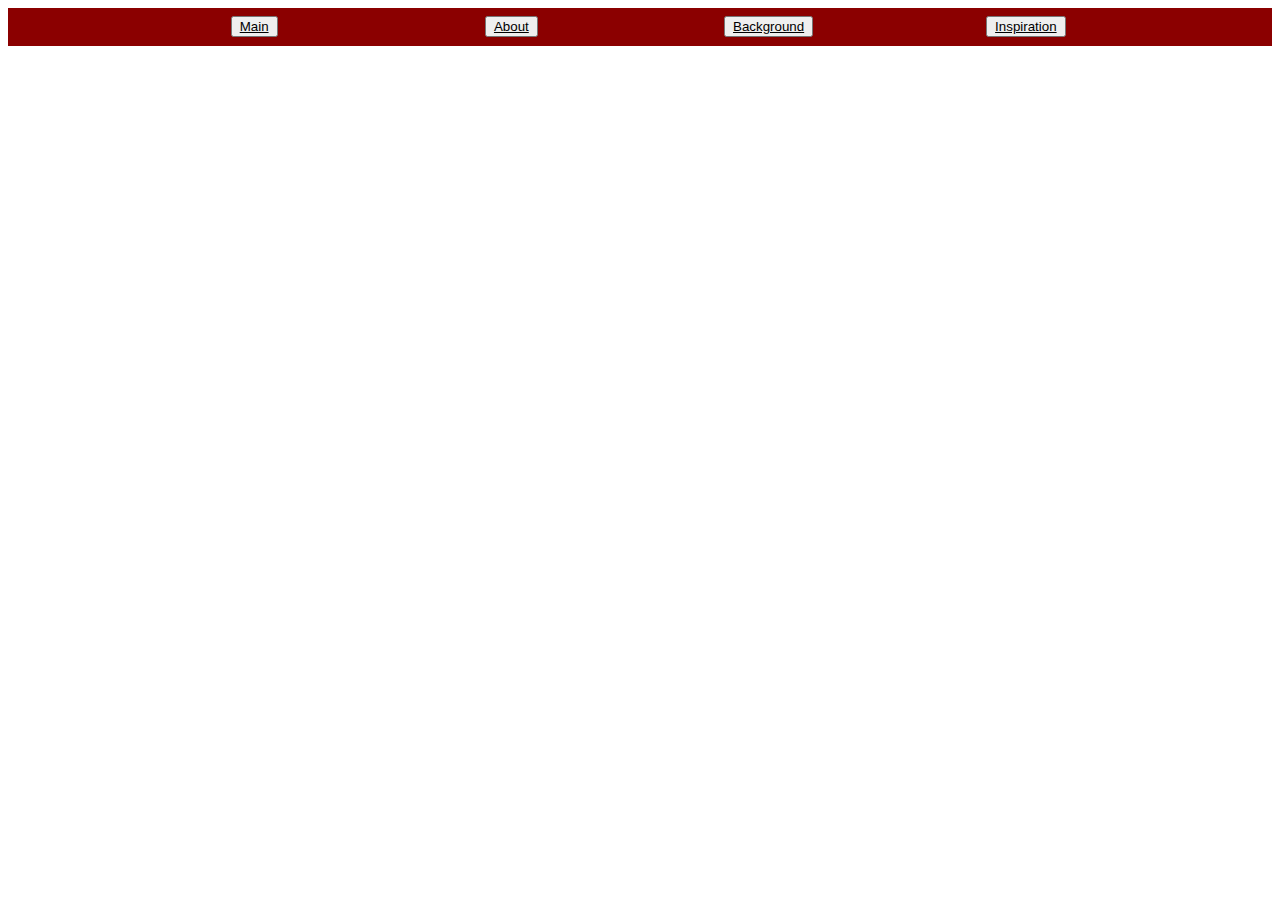
==== about.html @ b162f109 "added pages and content" ====
<!DOCTYPE html>
<html lang="en">
<head>
    <link rel="stylesheet" href="styles.css">
    <meta charset="UTF-8">
    <meta name="viewport" content="width=device-width, initial-scale=1.0">
    <title>Cody Hearell About</title>
</head>
<body>
    <nav class="main-nav">
        <li><button><a href="index.html">Main</a></button></li>
        <li><button><a href="about.html">About</a></button></li>
        <li><button><a href="background.html">Background</a></button></li>
        <li><button><a href="inspiration.html">Inspiration</a></button></li>
    </ul>
</nav>

    <header class="about-header">
        <h1>Bio:</h1>
    </header>
    <section class="about-section">
        <p></p>
    </section>
    
</body>
</html>
---- styles.css ----
body {
  background-image: url(https://images.pixexid.com/this-wallpaper-features-a-minimalist-abstract-design-with-a-black-background-and-yipnvyor.webp?h=700&q=70);
  font-family: sans-serif;
  text-align: center;
  color: white;
}

nav {
    background-color: darkred;
    position: sticky;
}

nav ul {
  white-space: nowrap;
  max-width: 1200px;
  margin: 0 auto;
}

nav li {
    width: 20%;
    display: inline-block;
    font-size: 25px;
    margin-bottom: 9px;
}

nav li a {
    color: black;
    padding: 1px;
    border-radius: 25px;

}

img {
    -webkit-transform: scale(1);
    transform: scale(1);
    -webkit-transition: .3s ease-in-out;
    transition: .3s ease-in-out;
}

img:hover {
    -webkit-transform: scale(1.3);
    transform: scale(1.3);
}

.img-marissa {
    position: relative;
    max-width: 500px;
}

.column {
    float: left;
    width: 33.33%;
    text-align: left;
    margin: 10px; 
}

.insp-column {
    float: left;
    width: 33.33%;
    text-align: center;
}

div.quote {
    font-size: 20px;
    background-color: gray;
    color: white;
    margin: 20px;
    padding: 20px;
    display: inline-block;
    border-color: solid gray;
    border-radius: 10px;
}
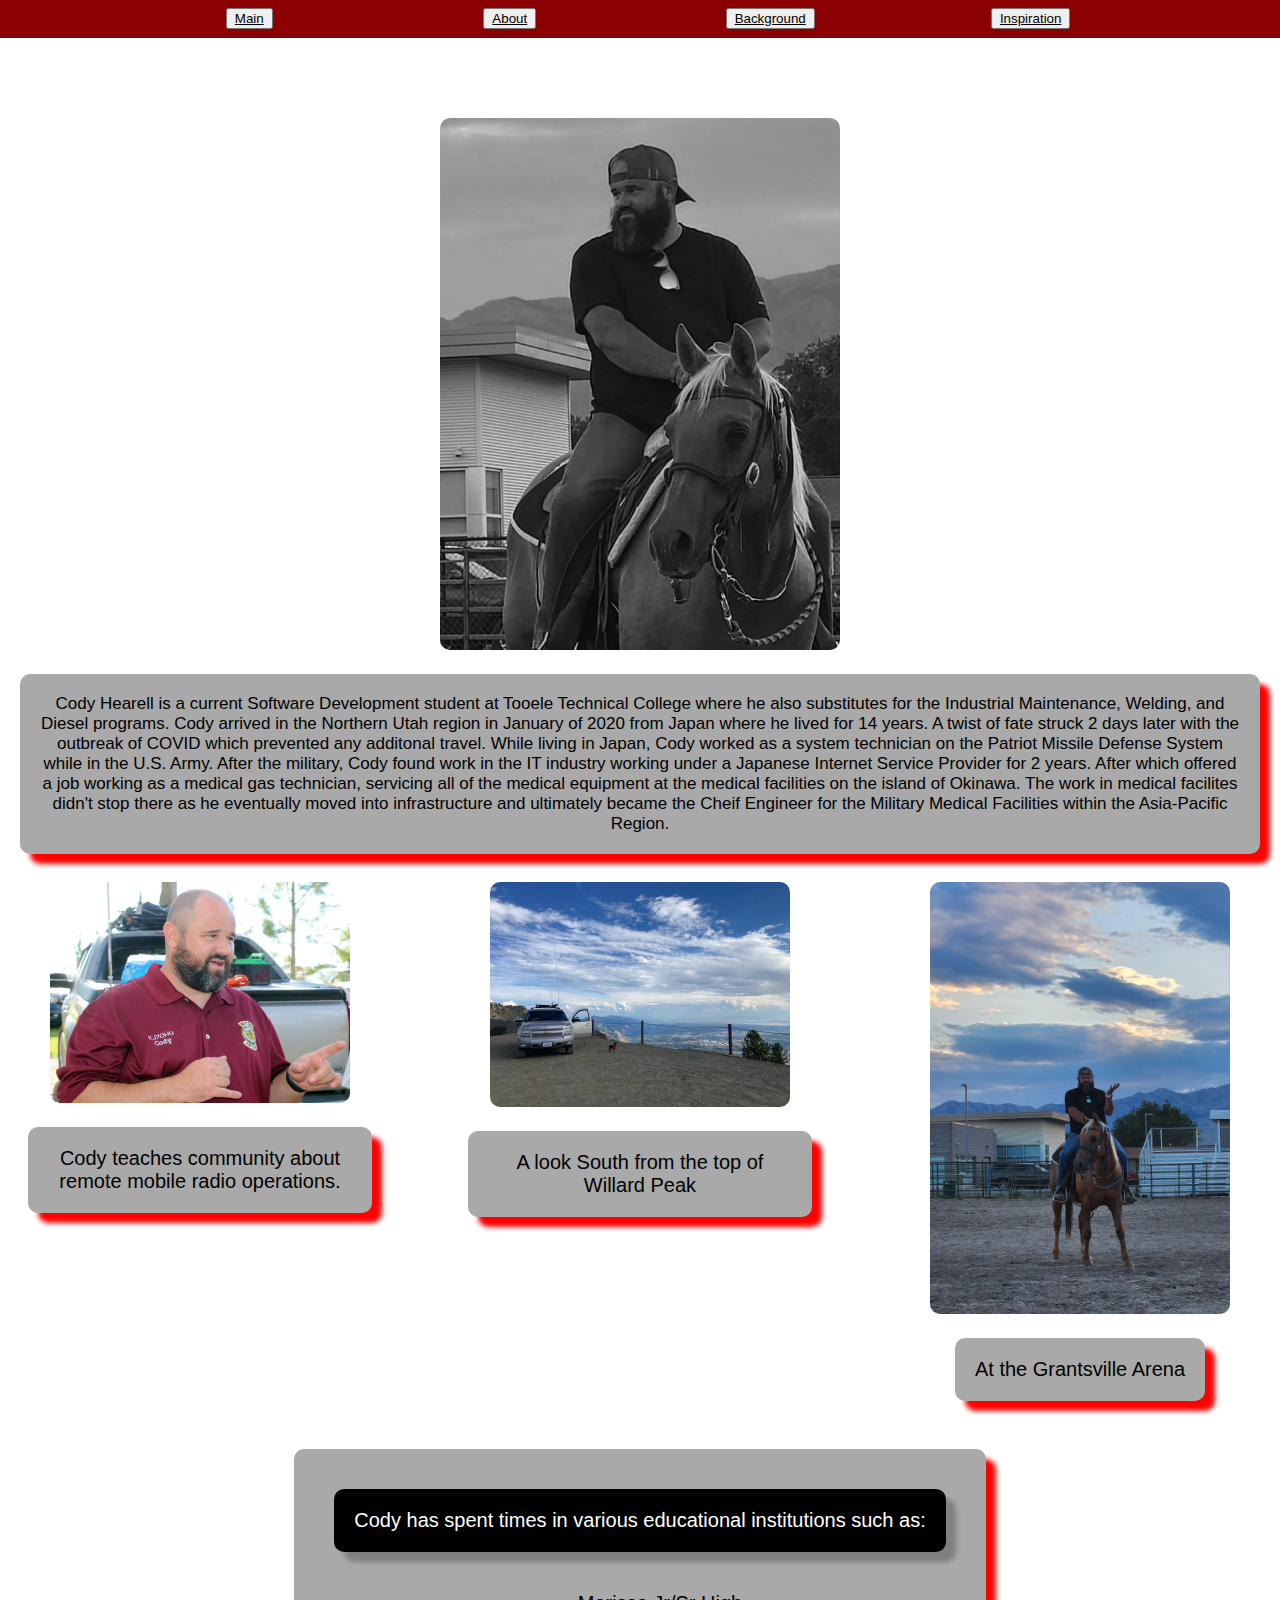
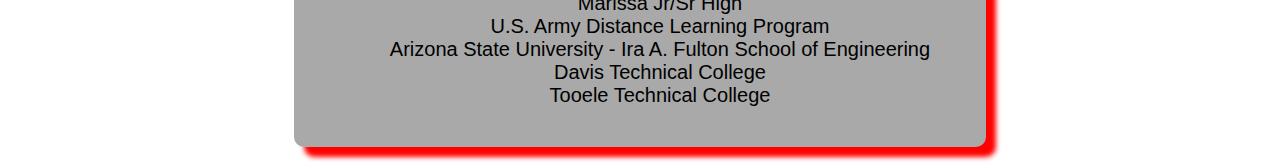
==== commit a6354e3d: "commit before lunch many changes" ====
--- a/about.html
+++ b/about.html
@@ -18,8 +18,49 @@
     <header class="about-header">
         <h1>Bio:</h1>
     </header>
+    <div><img class="bio-pic" src="./img/IMG_5292.jpg" alt="Cody"/></div>
     <section class="about-section">
-        <p></p>
+        <p>Cody Hearell is a current Software Development student at Tooele Technical College where he also substitutes for the Industrial Maintenance, Welding, and Diesel programs.
+            Cody arrived in the Northern Utah region in January of 2020 from Japan where he lived for 14 years. A twist of fate struck 2 days later with the outbreak of COVID which prevented any additonal travel.
+            While living in Japan, Cody worked as a system technician on the Patriot Missile Defense System while in the U.S. Army. After the military, Cody found work in the IT industry working under a Japanese
+            Internet Service Provider for 2 years. After which offered a job working as a medical gas technician, servicing all of the medical equipment at the medical facilities on the island of Okinawa. The work
+            in medical facilites didn't stop there as he eventually moved into infrastructure and ultimately became the Cheif Engineer for the Military Medical Facilities within the Asia-Pacific Region. 
+        </p>
+        <br>
+            <div class="container">
+
+                <div class="about-column">
+                    <div>
+                        <img src="./img/cody-teach-radio.jpeg" alt="cody teach radio" /><br>
+                        <div class="quote">Cody teaches community about remote mobile radio operations.</div>
+                    </div>
+                </div> 
+                <div class="about-column">
+                    <div>
+                        <img src="./img/codyTop.jpeg" alt="cody horse" />
+                        <div class="quote">A look South from the top of Willard Peak</div>
+                    </div>
+                </div>
+                <div class="about-column">
+                    <div>
+                        <img src="./img/IMG_5296.JPG" alt="cody horse" />
+                        <div class="quote">At the Grantsville Arena</div>
+                    </div>
+                </div>
+            </div>
+            <div class="quote">
+                <p>
+                Cody has spent times in various educational institutions such as:
+                </p>
+                <ul>
+                    <li>Marissa Jr/Sr High</li>
+                    <li>U.S. Army Distance Learning Program</li>
+                    <li>Arizona State University - Ira A. Fulton School of Engineering</li>
+                    <li>Davis Technical College</li>
+                    <li>Tooele Technical College</li>
+                </ul>
+
+            </div>
     </section>
     
 </body>
--- a/styles.css
+++ b/styles.css
@@ -3,70 +3,151 @@
   font-family: sans-serif;
   text-align: center;
   color: white;
+  margin: 0;
+}
+
+ul {
+  list-style-type: none;
 }
 
 nav {
-    background-color: darkred;
-    position: sticky;
+  background-color: darkred;
+  position: sticky;
 }
 
 nav ul {
   white-space: nowrap;
   max-width: 1200px;
   margin: 0 auto;
+  padding: 0;
+  list-style: none;
 }
 
 nav li {
-    width: 20%;
-    display: inline-block;
-    font-size: 25px;
-    margin-bottom: 9px;
+  width: 20%;
+  display: inline-block;
+  font-size: 25px;
+  margin-bottom: 9px;
 }
 
 nav li a {
-    color: black;
-    padding: 1px;
-    border-radius: 25px;
+  color: black;
+  padding: 1px;
+  border-radius: 25px;
+}
 
+p {
+  font-size: 17px;
+  background-color: darkgray;
+  color: black;
+  margin: 20px;
+  padding: 20px;
+  display: inline-block;
+  border-color: solid black;
+  border-radius: 10px;
+  box-shadow: 10px 10px 5px red;
 }
 
 img {
-    -webkit-transform: scale(1);
-    transform: scale(1);
-    -webkit-transition: .3s ease-in-out;
-    transition: .3s ease-in-out;
+  -webkit-transform: scale(1);
+  transform: scale(1);
+  -webkit-transition: 0.3s ease-in-out;
+  transition: 0.3s ease-in-out;
+  border-radius: 10px;
 }
 
 img:hover {
-    -webkit-transform: scale(1.3);
-    transform: scale(1.3);
+  -webkit-transform: scale(1.3);
+  transform: scale(1.3);
 }
 
 .img-marissa {
-    position: relative;
-    max-width: 500px;
+  position: relative;
+  max-width: 500px;
 }
 
 .column {
-    float: left;
-    width: 33.33%;
-    text-align: left;
-    margin: 10px; 
+  float: left;
+  width: 30%;
+  text-align: left;
+  margin: 10px;
+}
+
+.about-column {
+  display: inline-block;
+  padding: 0.5em;
+  display: block;
+  width: 30%;
+}
+
+.about-column img {
+
+  max-width: 300px;
+  max-height: auto;
+}
+
+.container {
+  display: flex;
+  justify-content: space-between;
+  flex-wrap: wrap;
 }
 
 .insp-column {
-    float: left;
-    width: 33.33%;
-    text-align: center;
+  display: inline-block;
+  padding: 0.5em;
+  display: block;
+  width: 33.333%;
+  box-sizing: border-box;
+}
+
+.insp-img {
+  max-width: 200px;
+  max-height: 200px;
+  border-radius: 10px;
+  box-shadow: 5px 5px 2px white;
+}
+
+.bio-pic {
+  max-width: 400px;
+  max-height: auto;
 }
 
 div.quote {
-    font-size: 20px;
-    background-color: gray;
-    color: white;
-    margin: 20px;
-    padding: 20px;
-    display: inline-block;
-    border-color: solid gray;
-    border-radius: 10px;
-}+  font-size: 20px;
+  background-color: darkgray;
+  color: black;
+  margin: 20px;
+  padding: 20px;
+  display: inline-block;
+  border-color: solid black;
+  border-radius: 10px;
+  box-shadow: 10px 10px 5px red;
+}
+
+div.quote p {
+  font-size: 20px;
+  background-color: black;
+  color: white;
+  margin: 20px;
+  padding: 20px;
+  display: inline-block;
+  border-color: solid black;
+  border-radius: 10px;
+  box-shadow: 10px 10px 5px gray;
+}
+
+.Warren {
+  width: auto;
+  text-align: center;
+  margin: 10px;
+  display: inline-block;
+  padding: 0.5em;
+  display: block;
+  width: 33.33%;
+  box-sizing: border-box;
+  box-shadow: 10px 10px 5px red;
+}
+
+img.warrendeath {
+box-shadow: 5px 5px 2px;
+}
